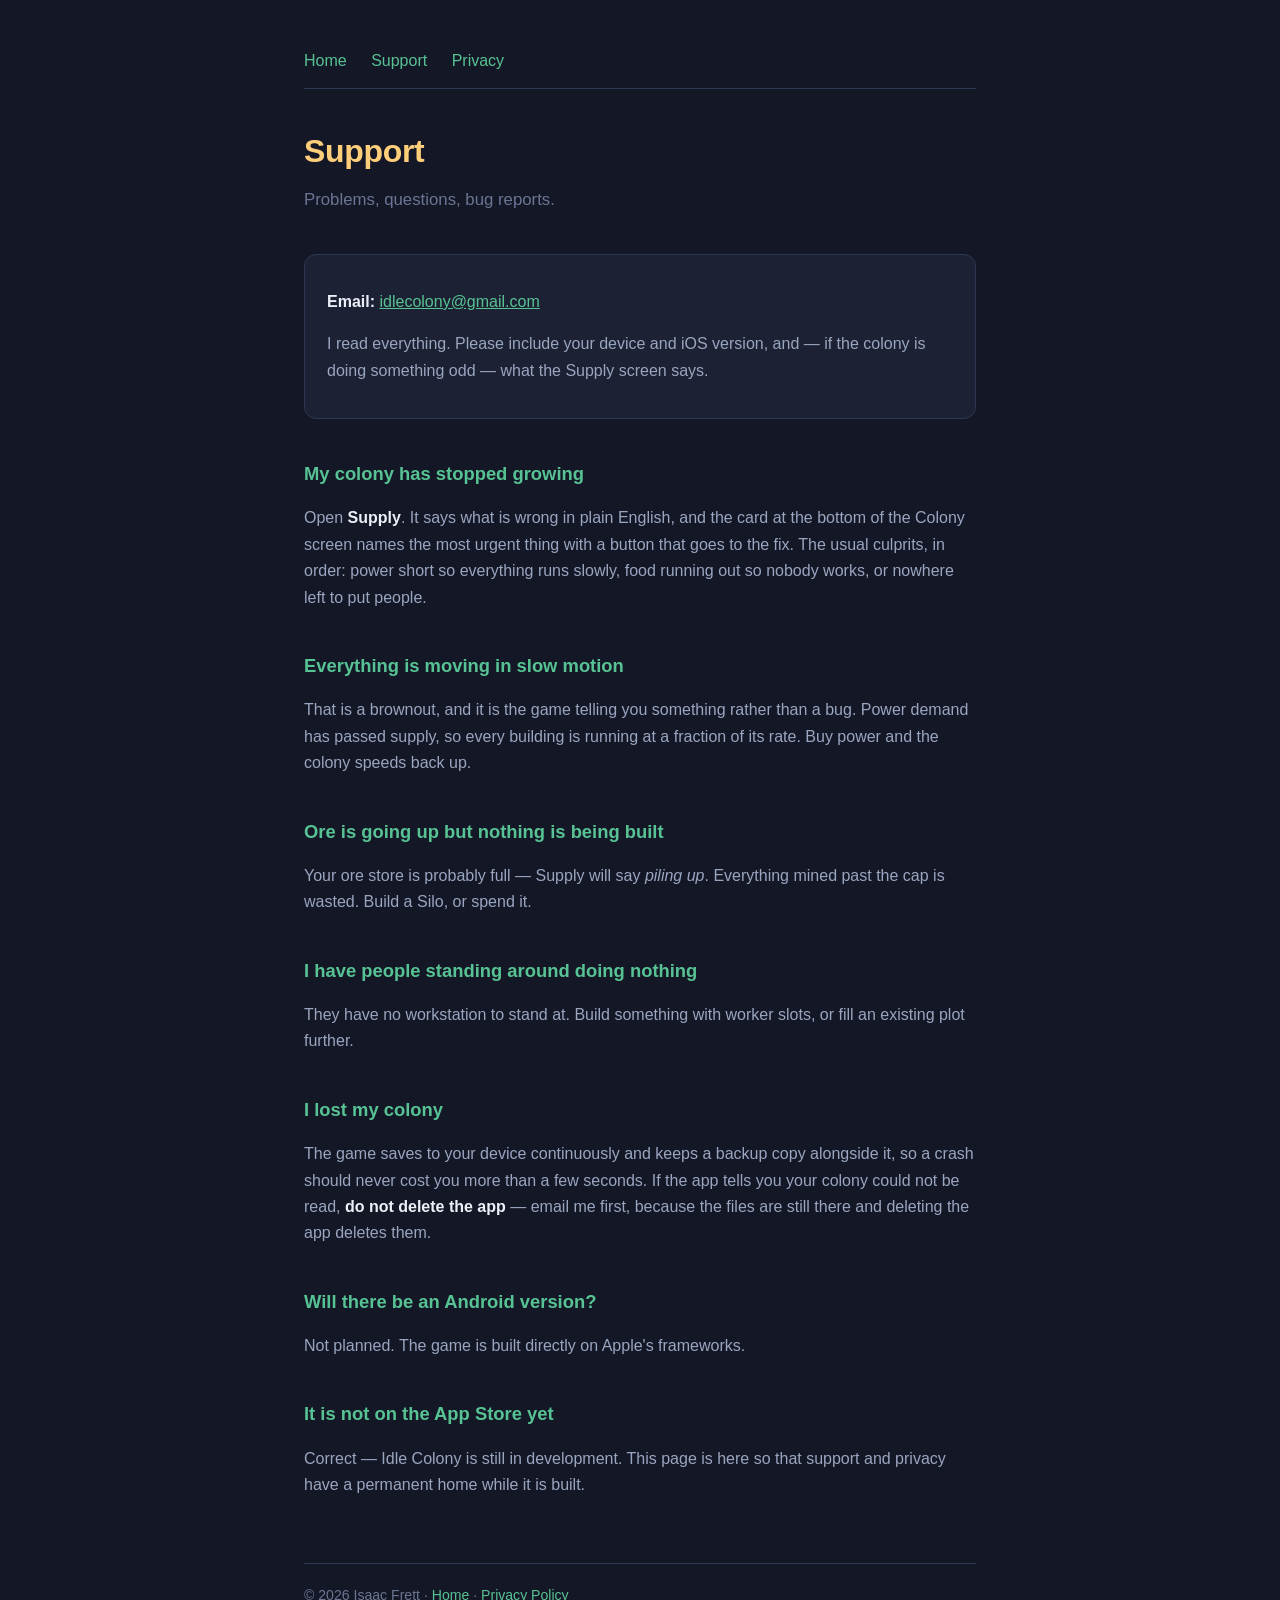
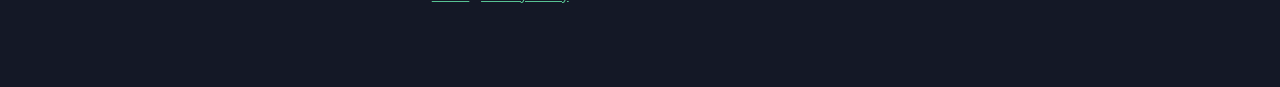
==== support.html @ fae65d4f "The site: what the game is, privacy, support Four pages and a stylesheet, no build step, for GitHub " ====
<!doctype html>
<html lang="en">
<head>
<meta charset="utf-8">
<meta name="viewport" content="width=device-width, initial-scale=1">
<title>Support &mdash; Idle Colony</title>
<link rel="stylesheet" href="style.css">
</head>
<body>
<div class="wrap">
  <nav>
    <a href="index.html">Home</a>
    <a href="support.html">Support</a>
    <a href="privacy.html">Privacy</a>
  </nav>

  <h1>Support</h1>
  <p class="sub">Problems, questions, bug reports.</p>

  <div class="card">
    <p><strong>Email:</strong> <a href="mailto:idlecolony@gmail.com">idlecolony@gmail.com</a></p>
    <p>I read everything. Please include your device and iOS version, and — if the
    colony is doing something odd — what the Supply screen says.</p>
  </div>

  <h2>My colony has stopped growing</h2>
  <p>Open <strong>Supply</strong>. It says what is wrong in plain English, and the
  card at the bottom of the Colony screen names the most urgent thing with a button
  that goes to the fix. The usual culprits, in order: power short so everything runs
  slowly, food running out so nobody works, or nowhere left to put people.</p>

  <h2>Everything is moving in slow motion</h2>
  <p>That is a brownout, and it is the game telling you something rather than a bug.
  Power demand has passed supply, so every building is running at a fraction of its
  rate. Buy power and the colony speeds back up.</p>

  <h2>Ore is going up but nothing is being built</h2>
  <p>Your ore store is probably full — Supply will say <em>piling up</em>. Everything
  mined past the cap is wasted. Build a Silo, or spend it.</p>

  <h2>I have people standing around doing nothing</h2>
  <p>They have no workstation to stand at. Build something with worker slots, or fill
  an existing plot further.</p>

  <h2>I lost my colony</h2>
  <p>The game saves to your device continuously and keeps a backup copy alongside it,
  so a crash should never cost you more than a few seconds. If the app tells you your
  colony could not be read, <strong>do not delete the app</strong> — email me first,
  because the files are still there and deleting the app deletes them.</p>

  <h2>Will there be an Android version?</h2>
  <p>Not planned. The game is built directly on Apple's frameworks.</p>

  <h2>It is not on the App Store yet</h2>
  <p>Correct — Idle Colony is still in development. This page is here so that support
  and privacy have a permanent home while it is built.</p>

  <footer>
    &copy; 2026 Isaac Frett &middot;
    <a href="index.html">Home</a> &middot;
    <a href="privacy.html">Privacy Policy</a>
  </footer>
</div>
</body>
</html>
---- style.css ----
/* Doc 11 §11.2's UI chrome, so the site and the game are the same object.
   `win` (#FFCE7A) is the colony's light and the only accent — amber dominates,
   which is doc 11's rule for the game and is worth keeping here. */
:root { color-scheme: dark; }
* { box-sizing: border-box; }
body {
  margin: 0; padding: 0;
  background: #141826; color: #EDF0F8;
  font: 16px/1.65 -apple-system, BlinkMacSystemFont, "Segoe UI", Helvetica, Arial, sans-serif;
}
.wrap { max-width: 720px; margin: 0 auto; padding: 48px 24px 80px; }
h1 { font-size: 2rem; color: #FFCE7A; margin: 0 0 8px; letter-spacing: -0.01em; }
h2 { font-size: 1.15rem; color: #57C293; margin: 40px 0 10px; }
.sub { color: #6B7593; margin: 0 0 40px; font-size: 1.05rem; }
a { color: #57C293; }
p, li { color: #9AA5C0; }
strong { color: #EDF0F8; }
code { background: #1C2233; padding: 2px 6px; border-radius: 4px; font-size: 0.9em; }
nav { border-bottom: 1px solid #2E3752; padding-bottom: 14px; margin-bottom: 36px; }
nav a { margin-right: 20px; text-decoration: none; font-weight: 500; }
footer { margin-top: 64px; padding-top: 20px; border-top: 1px solid #2E3752; color: #6B7593; font-size: 0.88rem; }
.card { background: #1C2233; border: 1px solid #2E3752; border-radius: 12px; padding: 18px 22px; margin: 14px 0; }
.shot { display: block; width: 100%; border-radius: 14px; border: 1px solid #2E3752; margin: 18px 0; }
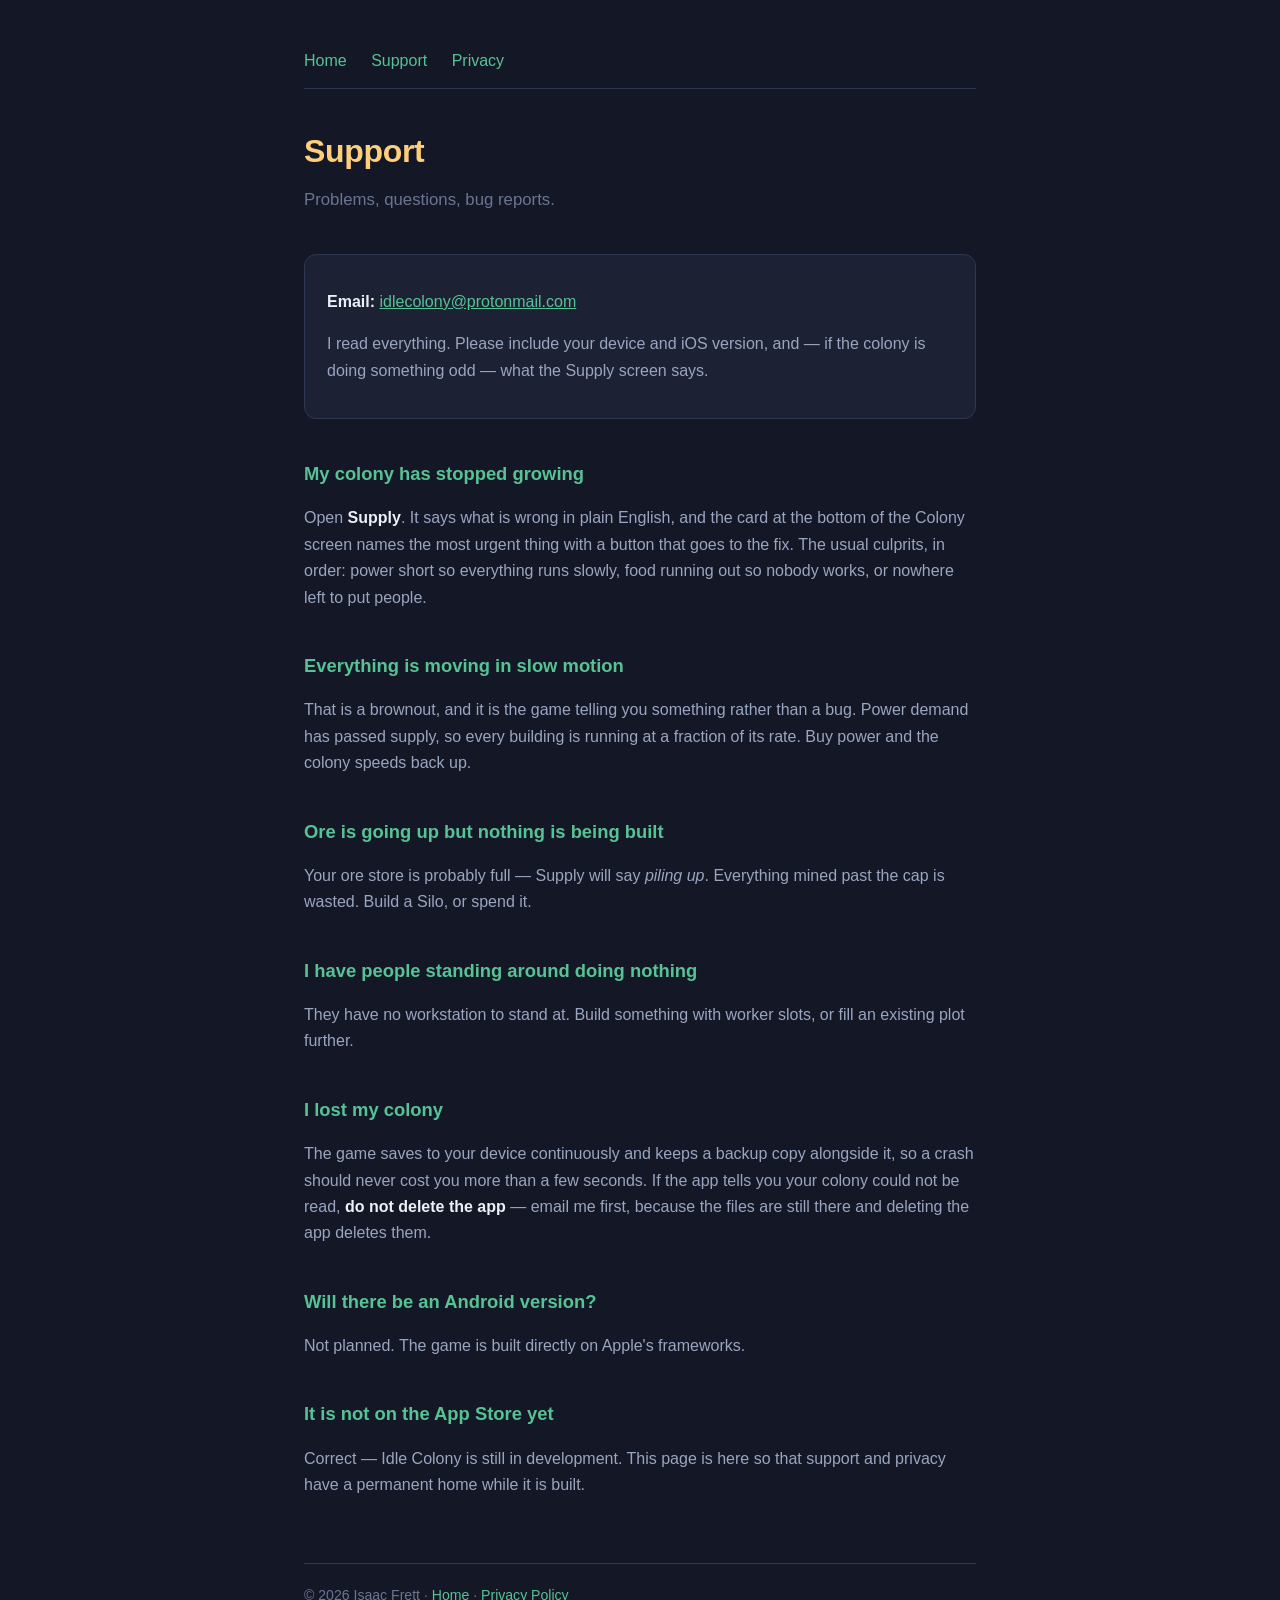
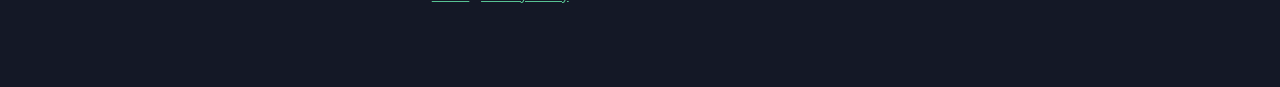
==== commit daa067b1: "The real contact address idlecolony@protonmail.com, replacing the gmail placeholder on the support a" ====
--- a/support.html
+++ b/support.html
@@ -18,7 +18,7 @@
   <p class="sub">Problems, questions, bug reports.</p>
 
   <div class="card">
-    <p><strong>Email:</strong> <a href="mailto:idlecolony@gmail.com">idlecolony@gmail.com</a></p>
+    <p><strong>Email:</strong> <a href="mailto:idlecolony@protonmail.com">idlecolony@protonmail.com</a></p>
     <p>I read everything. Please include your device and iOS version, and — if the
     colony is doing something odd — what the Supply screen says.</p>
   </div>
